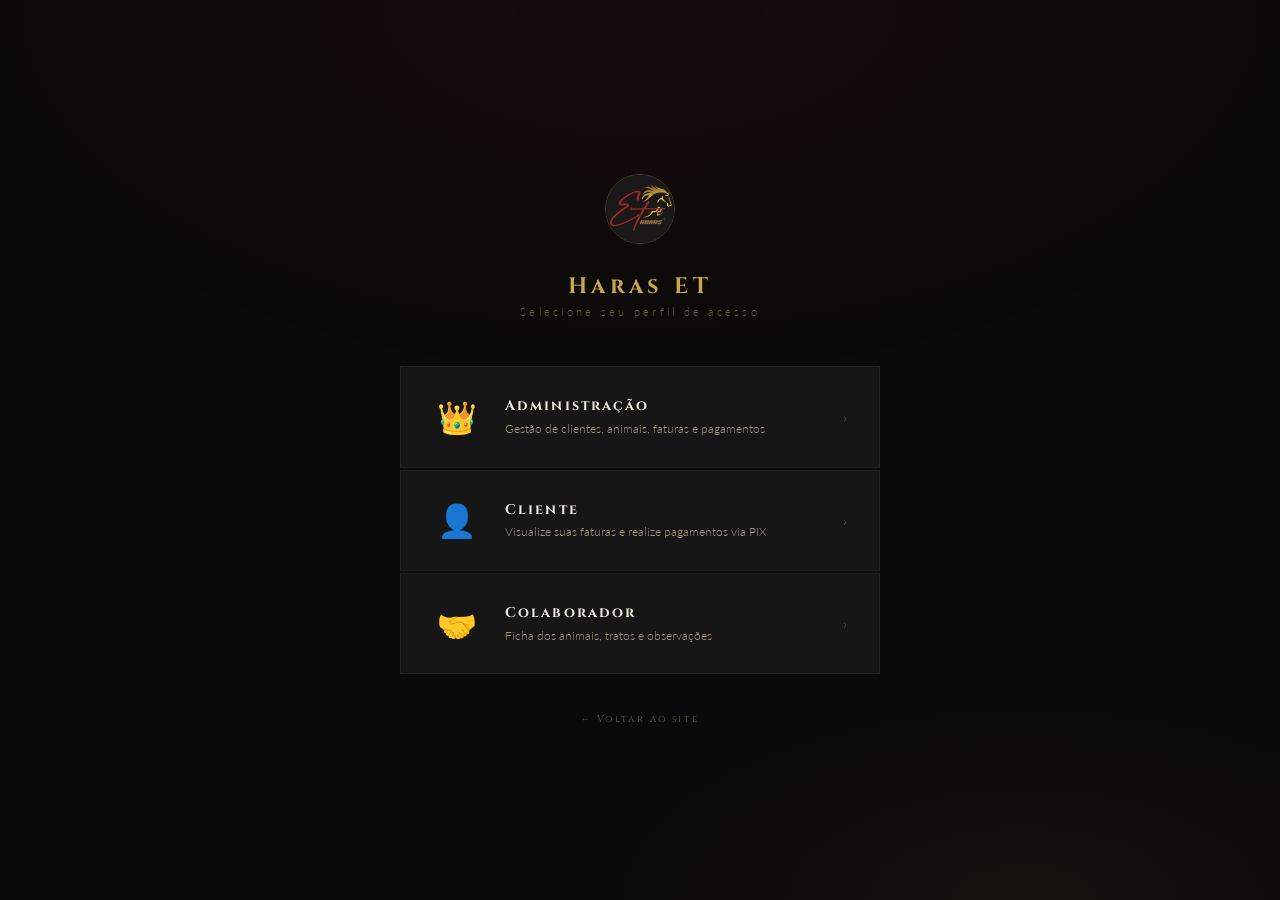
==== acesso.html @ 5d513503 "Fixa URL da API no portal" ====
<!DOCTYPE html>
<html lang="pt-BR">
<head>
<meta charset="UTF-8"/>
<meta name="viewport" content="width=device-width, initial-scale=1.0"/>
<title>Haras ET · Acesso</title>
<link href="https://fonts.googleapis.com/css2?family=Cinzel:wght@400;600;900&family=Lato:wght@300;400;700&display=swap" rel="stylesheet"/>
<style>
:root{
  --gold:#c9a84c;--gold-l:#e8c97e;--gold-d:#7a5c18;
  --red-b:#c0392b;--bg:#0a0a0a;--bg2:#111;--card:#161616;--card2:#1e1e1e;
  --border:rgba(201,168,76,0.15);--b2:rgba(255,255,255,0.06);
  --txt:#f0ebe0;--txt2:#a89880;--txt3:#6b5f4e;
  --green:#2ecc71;--blue:#3498db;
}
*,*::before,*::after{box-sizing:border-box;margin:0;padding:0}
body{background:var(--bg);color:var(--txt);font-family:'Lato',sans-serif;font-weight:300;min-height:100vh;display:flex;flex-direction:column;align-items:center;justify-content:center;padding:2rem}

/* BG */
body::before{content:'';position:fixed;inset:0;background:radial-gradient(ellipse 80% 60% at 50% 0%,rgba(139,26,26,0.12) 0%,transparent 70%),radial-gradient(ellipse 60% 40% at 80% 100%,rgba(201,168,76,0.06) 0%,transparent 60%);pointer-events:none}

.wrap{width:100%;max-width:480px;position:relative;z-index:1}

/* HEADER */
.header{text-align:center;margin-bottom:3rem}
.header a{display:inline-block;margin-bottom:1.5rem}
.header img{width:70px;height:70px;object-fit:cover;border-radius:50%;border:1px solid rgba(201,168,76,0.3)}
.header h1{font-family:'Cinzel',serif;font-size:1.4rem;color:var(--gold);letter-spacing:.2em;margin-bottom:.3rem}
.header p{font-size:.68rem;color:var(--txt3);letter-spacing:.3em}

/* CARDS */
.cards{display:flex;flex-direction:column;gap:2px;margin-bottom:2rem}
.card{background:var(--card);border:1px solid var(--b2);padding:1.8rem 2rem;cursor:pointer;transition:all .3s;position:relative;overflow:hidden;display:flex;align-items:center;gap:1.5rem}
.card::before{content:'';position:absolute;left:0;top:0;bottom:0;width:3px;background:var(--gold);transform:scaleY(0);transition:transform .3s;transform-origin:bottom}
.card:hover{border-color:rgba(201,168,76,0.3);background:#1a1a1a;transform:translateX(4px)}
.card:hover::before{transform:scaleY(1)}
.card.active{border-color:rgba(201,168,76,0.5);background:rgba(201,168,76,0.04)}
.card.active::before{transform:scaleY(1)}
.card-icon{font-size:2rem;flex-shrink:0;width:48px;text-align:center}
.card-info{flex:1}
.card-info h3{font-family:'Cinzel',serif;font-size:.88rem;letter-spacing:.15em;color:var(--txt);margin-bottom:.3rem}
.card-info p{font-size:.75rem;color:var(--txt2);line-height:1.5}
.card-arrow{color:var(--txt3);font-size:.9rem;flex-shrink:0;transition:transform .3s}
.card:hover .card-arrow{transform:translateX(4px);color:var(--gold)}

/* LOGIN FORM */
.login-form{background:var(--bg2);border:1px solid var(--border);padding:2rem;display:none;animation:fadeIn .3s ease}
.login-form.show{display:block}
@keyframes fadeIn{from{opacity:0;transform:translateY(-8px)}to{opacity:1;transform:translateY(0)}}
.login-form h3{font-family:'Cinzel',serif;font-size:.8rem;letter-spacing:.2em;color:var(--gold);margin-bottom:1.2rem}
.fg{display:flex;flex-direction:column;gap:.4rem;margin-bottom:1rem}
.fg label{font-family:'Cinzel',serif;font-size:.58rem;letter-spacing:.2em;color:var(--txt3);text-transform:uppercase}
.fg input{background:var(--card2);border:1px solid var(--b2);color:var(--txt);padding:.8rem 1rem;font-family:'Lato',sans-serif;font-size:.9rem;outline:none;transition:border-color .2s;width:100%}
.fg input:focus{border-color:var(--gold)}
.btn-enter{width:100%;background:var(--gold);color:var(--bg);font-family:'Cinzel',serif;font-size:.72rem;letter-spacing:.25em;padding:.95rem;border:none;cursor:pointer;font-weight:700;transition:all .2s;margin-top:.5rem}
.btn-enter:hover{background:var(--gold-l)}
.login-err{color:var(--red-b);font-size:.72rem;margin-top:.6rem;display:none;font-family:'Cinzel',serif;letter-spacing:.1em;text-align:center}

/* BACK */
.back{text-align:center}
.back a{font-family:'Cinzel',serif;font-size:.6rem;letter-spacing:.25em;color:var(--txt3);text-decoration:none;transition:color .2s}
.back a:hover{color:var(--gold)}

/* COMING SOON */
.coming{background:rgba(52,152,219,0.06);border:1px solid rgba(52,152,219,0.15);padding:1rem 1.5rem;text-align:center;margin-top:2px}
.coming p{font-family:'Cinzel',serif;font-size:.6rem;letter-spacing:.2em;color:var(--blue)}

@media(max-width:480px){
  body{padding:1.5rem 1rem}
  .card{padding:1.4rem 1.5rem}
}
</style>
</head>
<body>

<div class="wrap">
  <div class="header">
    <a href="index.html"><img src="logo.jpg" alt="Haras ET"/></a>
    <h1>Haras ET</h1>
    <p>Selecione seu perfil de acesso</p>
  </div>

  <div class="cards">
    <!-- ADMINISTRAÇÃO -->
    <div class="card" id="card-admin" onclick="selecionarPerfil('admin')">
      <div class="card-icon">👑</div>
      <div class="card-info">
        <h3>Administração</h3>
        <p>Gestão de clientes, animais, faturas e pagamentos</p>
      </div>
      <div class="card-arrow">›</div>
    </div>

    <!-- CLIENTE -->
    <div class="card" id="card-cliente" onclick="selecionarPerfil('cliente')">
      <div class="card-icon">👤</div>
      <div class="card-info">
        <h3>Cliente</h3>
        <p>Visualize suas faturas e realize pagamentos via PIX</p>
      </div>
      <div class="card-arrow">›</div>
    </div>

    <!-- COLABORADOR -->
    <div class="card" id="card-colab" onclick="selecionarPerfil('colab')">
      <div class="card-icon">🤝</div>
      <div class="card-info">
        <h3>Colaborador</h3>
        <p>Ficha dos animais, tratos e observações</p>
      </div>
      <div class="card-arrow">›</div>
    </div>
  </div>

  <!-- FORM ADMIN -->
  <div class="login-form" id="form-admin">
    <h3>👑 Administração</h3>
    <div class="fg">
      <label>Senha de Acesso</label>
      <input type="password" id="admin-senha" placeholder="••••••••" onkeydown="if(event.key==='Enter')entrarAdmin()"/>
    </div>
    <button class="btn-enter" onclick="entrarAdmin()">Entrar</button>
    <div class="login-err" id="admin-err">Senha incorreta.</div>
  </div>

  <!-- FORM CLIENTE -->
  <div class="login-form" id="form-cliente">
    <h3>👤 Cliente</h3>
    <div class="fg">
      <label>Código de Acesso</label>
      <input type="text" id="cli-code" placeholder="Digite seu código" onkeydown="if(event.key==='Enter')entrarCliente()"/>
    </div>
    <button class="btn-enter" onclick="entrarCliente()">Acessar Minhas Faturas</button>
    <div class="login-err" id="cli-err">Código inválido.</div>
  </div>

  <!-- FORM COLABORADOR -->
  <div class="login-form" id="form-colab">
    <h3>🤝 Colaborador</h3>
    <div class="fg">
      <label>Código de Acesso</label>
      <input type="text" id="colab-code" placeholder="Digite seu código" onkeydown="if(event.key==='Enter')entrarColab()"/>
    </div>
    <button class="btn-enter" onclick="entrarColab()">Entrar</button>
    <div class="login-err" id="colab-err">Código inválido.</div>
    <div class="coming" style="margin-top:1rem">
      <p>EM BREVE · Área do colaborador em desenvolvimento</p>
    </div>
  </div>

  <div class="back" style="margin-top:2rem">
    <a href="index.html">← Voltar ao site</a>
  </div>
</div>

<script>
const ADMIN_SENHA = 'haraset2025';
let perfilAtual = null;

function selecionarPerfil(perfil){
  // Reset cards
  document.querySelectorAll('.card').forEach(c=>c.classList.remove('active'));
  document.querySelectorAll('.login-form').forEach(f=>f.classList.remove('show'));

  // Activate selected
  document.getElementById('card-'+perfil).classList.add('active');
  document.getElementById('form-'+perfil).classList.add('show');
  perfilAtual = perfil;

  // Focus input
  setTimeout(()=>{
    const inputs = document.getElementById('form-'+perfil).querySelectorAll('input');
    if(inputs.length) inputs[0].focus();
  }, 100);

  // Scroll to form
  setTimeout(()=>{ document.getElementById('form-'+perfil).scrollIntoView({behavior:'smooth',block:'nearest'}); }, 150);
}

function entrarAdmin(){
  const s = document.getElementById('admin-senha').value;
  const stored = localStorage.getItem('het_v3');
  const cfg = stored ? JSON.parse(stored) : {};
  const expected = cfg.senha || ADMIN_SENHA;
  if(s === expected){
    // Save login state
    cfg.loggedIn = true;
    localStorage.setItem('het_v3', JSON.stringify(cfg));
    window.location.href = 'sistema.html';
  } else {
    showErr('admin-err');
  }
}

function entrarCliente(){
  const code = document.getElementById('cli-code').value.trim();
  if(!code){ showErr('cli-err','Digite seu código'); return; }
  // Pass code to portal via sessionStorage
  sessionStorage.setItem('het_portal_code', code);
  window.location.href = 'portal.html?auto=1';
}

function entrarColab(){
  // Coming soon
  showErr('colab-err','Área em desenvolvimento. Em breve!');
}

function showErr(id, msg=''){
  const el = document.getElementById(id);
  if(msg) el.textContent = msg;
  el.style.display = 'block';
  setTimeout(()=>el.style.display='none', 3000);
  // Shake
  el.parentElement.style.animation = 'none';
  el.parentElement.offsetHeight;
  el.parentElement.style.animation = 'shake .3s ease';
}

// Add shake animation
const style = document.createElement('style');
style.textContent = '@keyframes shake{0%,100%{transform:translateX(0)}25%{transform:translateX(-6px)}75%{transform:translateX(6px)}}';
document.head.appendChild(style);

// Auto-select if coming from a specific link
const hash = window.location.hash;
if(hash === '#admin')   selecionarPerfil('admin');
if(hash === '#cliente') selecionarPerfil('cliente');
if(hash === '#colab')   selecionarPerfil('colab');
</script>
</body>
</html>
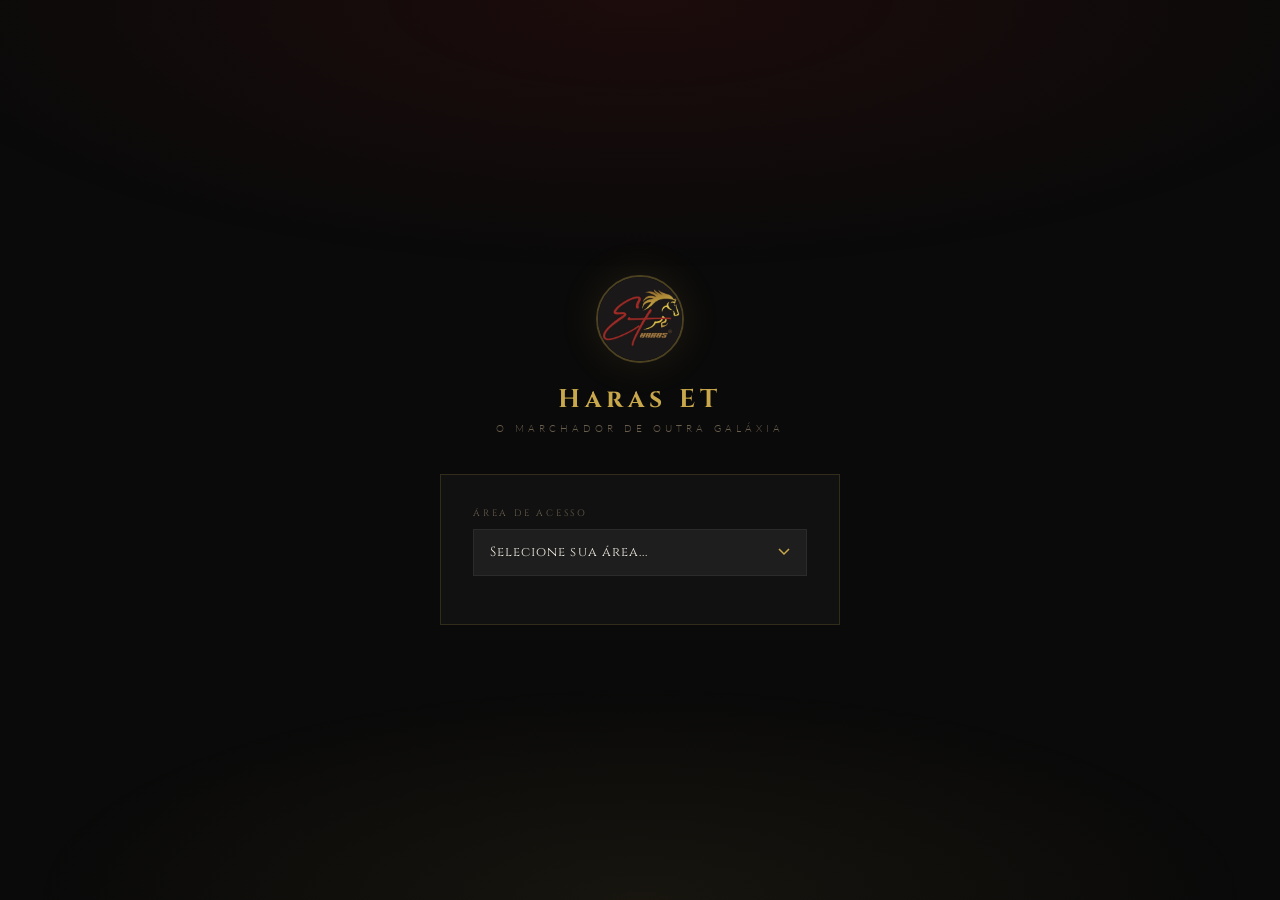
==== commit cf08992f: "Remove login do portal, auth centralizado no acesso" ====
--- a/acesso.html
+++ b/acesso.html
@@ -2,230 +2,437 @@
 <html lang="pt-BR">
 <head>
 <meta charset="UTF-8"/>
-<meta name="viewport" content="width=device-width, initial-scale=1.0"/>
-<title>Haras ET · Acesso</title>
+<meta name="viewport" content="width=device-width, initial-scale=1.0, viewport-fit=cover"/>
+<title>Haras ET</title>
 <link href="https://fonts.googleapis.com/css2?family=Cinzel:wght@400;600;900&family=Lato:wght@300;400;700&display=swap" rel="stylesheet"/>
+
+<!-- PWA -->
+<link rel="manifest" href="manifest.json"/>
+<meta name="theme-color" content="#0a0a0a"/>
+<meta name="apple-mobile-web-app-capable" content="yes"/>
+<meta name="apple-mobile-web-app-status-bar-style" content="black-translucent"/>
+<meta name="apple-mobile-web-app-title" content="Haras ET"/>
+<link rel="apple-touch-icon" href="logo.jpg"/>
+
 <style>
 :root{
   --gold:#c9a84c;--gold-l:#e8c97e;--gold-d:#7a5c18;
   --red-b:#c0392b;--bg:#0a0a0a;--bg2:#111;--card:#161616;--card2:#1e1e1e;
-  --border:rgba(201,168,76,0.15);--b2:rgba(255,255,255,0.06);
+  --border:rgba(201,168,76,0.18);--b2:rgba(255,255,255,0.06);
   --txt:#f0ebe0;--txt2:#a89880;--txt3:#6b5f4e;
-  --green:#2ecc71;--blue:#3498db;
 }
 *,*::before,*::after{box-sizing:border-box;margin:0;padding:0}
-body{background:var(--bg);color:var(--txt);font-family:'Lato',sans-serif;font-weight:300;min-height:100vh;display:flex;flex-direction:column;align-items:center;justify-content:center;padding:2rem}
-
-/* BG */
-body::before{content:'';position:fixed;inset:0;background:radial-gradient(ellipse 80% 60% at 50% 0%,rgba(139,26,26,0.12) 0%,transparent 70%),radial-gradient(ellipse 60% 40% at 80% 100%,rgba(201,168,76,0.06) 0%,transparent 60%);pointer-events:none}
-
-.wrap{width:100%;max-width:480px;position:relative;z-index:1}
-
-/* HEADER */
-.header{text-align:center;margin-bottom:3rem}
-.header a{display:inline-block;margin-bottom:1.5rem}
-.header img{width:70px;height:70px;object-fit:cover;border-radius:50%;border:1px solid rgba(201,168,76,0.3)}
-.header h1{font-family:'Cinzel',serif;font-size:1.4rem;color:var(--gold);letter-spacing:.2em;margin-bottom:.3rem}
-.header p{font-size:.68rem;color:var(--txt3);letter-spacing:.3em}
-
-/* CARDS */
-.cards{display:flex;flex-direction:column;gap:2px;margin-bottom:2rem}
-.card{background:var(--card);border:1px solid var(--b2);padding:1.8rem 2rem;cursor:pointer;transition:all .3s;position:relative;overflow:hidden;display:flex;align-items:center;gap:1.5rem}
-.card::before{content:'';position:absolute;left:0;top:0;bottom:0;width:3px;background:var(--gold);transform:scaleY(0);transition:transform .3s;transform-origin:bottom}
-.card:hover{border-color:rgba(201,168,76,0.3);background:#1a1a1a;transform:translateX(4px)}
-.card:hover::before{transform:scaleY(1)}
-.card.active{border-color:rgba(201,168,76,0.5);background:rgba(201,168,76,0.04)}
-.card.active::before{transform:scaleY(1)}
-.card-icon{font-size:2rem;flex-shrink:0;width:48px;text-align:center}
-.card-info{flex:1}
-.card-info h3{font-family:'Cinzel',serif;font-size:.88rem;letter-spacing:.15em;color:var(--txt);margin-bottom:.3rem}
-.card-info p{font-size:.75rem;color:var(--txt2);line-height:1.5}
-.card-arrow{color:var(--txt3);font-size:.9rem;flex-shrink:0;transition:transform .3s}
-.card:hover .card-arrow{transform:translateX(4px);color:var(--gold)}
-
-/* LOGIN FORM */
-.login-form{background:var(--bg2);border:1px solid var(--border);padding:2rem;display:none;animation:fadeIn .3s ease}
-.login-form.show{display:block}
-@keyframes fadeIn{from{opacity:0;transform:translateY(-8px)}to{opacity:1;transform:translateY(0)}}
-.login-form h3{font-family:'Cinzel',serif;font-size:.8rem;letter-spacing:.2em;color:var(--gold);margin-bottom:1.2rem}
-.fg{display:flex;flex-direction:column;gap:.4rem;margin-bottom:1rem}
-.fg label{font-family:'Cinzel',serif;font-size:.58rem;letter-spacing:.2em;color:var(--txt3);text-transform:uppercase}
-.fg input{background:var(--card2);border:1px solid var(--b2);color:var(--txt);padding:.8rem 1rem;font-family:'Lato',sans-serif;font-size:.9rem;outline:none;transition:border-color .2s;width:100%}
-.fg input:focus{border-color:var(--gold)}
-.btn-enter{width:100%;background:var(--gold);color:var(--bg);font-family:'Cinzel',serif;font-size:.72rem;letter-spacing:.25em;padding:.95rem;border:none;cursor:pointer;font-weight:700;transition:all .2s;margin-top:.5rem}
-.btn-enter:hover{background:var(--gold-l)}
-.login-err{color:var(--red-b);font-size:.72rem;margin-top:.6rem;display:none;font-family:'Cinzel',serif;letter-spacing:.1em;text-align:center}
-
-/* BACK */
-.back{text-align:center}
-.back a{font-family:'Cinzel',serif;font-size:.6rem;letter-spacing:.25em;color:var(--txt3);text-decoration:none;transition:color .2s}
-.back a:hover{color:var(--gold)}
-
-/* COMING SOON */
-.coming{background:rgba(52,152,219,0.06);border:1px solid rgba(52,152,219,0.15);padding:1rem 1.5rem;text-align:center;margin-top:2px}
-.coming p{font-family:'Cinzel',serif;font-size:.6rem;letter-spacing:.2em;color:var(--blue)}
-
-@media(max-width:480px){
-  body{padding:1.5rem 1rem}
-  .card{padding:1.4rem 1.5rem}
-}
+html,body{height:100%}
+body{
+  background:var(--bg);
+  color:var(--txt);
+  font-family:'Lato',sans-serif;
+  font-weight:300;
+  min-height:100vh;
+  display:flex;
+  align-items:center;
+  justify-content:center;
+  padding:1.5rem;
+  padding-top:calc(1.5rem + env(safe-area-inset-top));
+  padding-bottom:calc(1.5rem + env(safe-area-inset-bottom));
+}
+
+/* BG gradient */
+body::before{
+  content:'';
+  position:fixed;inset:0;
+  background:
+    radial-gradient(ellipse 100% 50% at 50% 0%, rgba(139,26,26,0.15) 0%, transparent 60%),
+    radial-gradient(ellipse 80% 40% at 50% 100%, rgba(201,168,76,0.07) 0%, transparent 60%);
+  pointer-events:none;
+  z-index:0;
+}
+
+.wrap{
+  position:relative;z-index:1;
+  width:100%;max-width:400px;
+  display:flex;flex-direction:column;
+  align-items:center;gap:0;
+}
+
+/* ── LOGO ── */
+.logo-wrap{text-align:center;margin-bottom:2.5rem}
+.logo-wrap img{
+  width:88px;height:88px;
+  object-fit:cover;border-radius:50%;
+  border:2px solid rgba(201,168,76,0.35);
+  box-shadow:0 0 40px rgba(201,168,76,0.12);
+  display:block;margin:0 auto 1.2rem;
+}
+.logo-wrap h1{
+  font-family:'Cinzel',serif;font-size:1.6rem;
+  color:var(--gold);letter-spacing:.2em;margin-bottom:.3rem;
+}
+.logo-wrap p{
+  font-size:.62rem;color:var(--txt3);letter-spacing:.4em;text-transform:uppercase;
+}
+
+/* ── CARD ── */
+.card{
+  background:var(--bg2);
+  border:1px solid var(--border);
+  width:100%;
+  padding:2rem 2rem 1.5rem;
+}
+
+/* ── SELECT AREA ── */
+.area-select-wrap{margin-bottom:1.5rem}
+.area-label{
+  font-family:'Cinzel',serif;font-size:.58rem;
+  letter-spacing:.3em;color:var(--txt3);
+  text-transform:uppercase;display:block;margin-bottom:.6rem;
+}
+.area-select{
+  width:100%;
+  background:var(--card2);
+  border:1px solid var(--b2);
+  color:var(--txt);
+  padding:.85rem 1rem;
+  font-family:'Cinzel',serif;font-size:.82rem;
+  letter-spacing:.08em;
+  outline:none;
+  cursor:pointer;
+  appearance:none;
+  -webkit-appearance:none;
+  background-image:url("data:image/svg+xml,%3Csvg xmlns='http://www.w3.org/2000/svg' width='12' height='8' viewBox='0 0 12 8'%3E%3Cpath d='M1 1l5 5 5-5' stroke='%23c9a84c' stroke-width='1.5' fill='none'/%3E%3C/svg%3E");
+  background-repeat:no-repeat;
+  background-position:right 1rem center;
+  transition:border-color .2s;
+}
+.area-select:focus{border-color:var(--gold)}
+.area-select option{background:var(--card2);color:var(--txt);font-family:'Lato',sans-serif}
+
+/* ── DIVIDER ── */
+.divider{
+  display:flex;align-items:center;gap:.8rem;
+  margin-bottom:1.5rem;
+}
+.divider-line{flex:1;height:1px;background:linear-gradient(to right,transparent,var(--b2),transparent)}
+.divider-icon{font-size:.65rem;color:var(--txt3);letter-spacing:.15em;font-family:'Cinzel',serif;white-space:nowrap}
+
+/* ── INPUT ── */
+.input-wrap{margin-bottom:1.5rem;position:relative}
+.input-label{
+  font-family:'Cinzel',serif;font-size:.58rem;
+  letter-spacing:.3em;color:var(--txt3);
+  text-transform:uppercase;display:block;margin-bottom:.6rem;
+}
+.input-field{
+  width:100%;
+  background:var(--card2);
+  border:1px solid var(--b2);
+  color:var(--txt);
+  padding:.9rem 1rem;
+  font-family:'Lato',sans-serif;font-size:.95rem;
+  outline:none;transition:border-color .2s;
+}
+.input-field:focus{border-color:var(--gold)}
+.input-hint{
+  font-size:.68rem;color:var(--txt3);
+  margin-top:.5rem;line-height:1.5;
+}
+
+/* ── BTN ── */
+.btn-enter{
+  width:100%;
+  background:var(--gold);color:var(--bg);
+  font-family:'Cinzel',serif;font-size:.75rem;
+  letter-spacing:.3em;text-transform:uppercase;
+  padding:1.1rem;border:none;cursor:pointer;
+  font-weight:700;transition:all .25s;
+  position:relative;overflow:hidden;
+  margin-bottom:.8rem;
+}
+.btn-enter:hover:not(:disabled){background:var(--gold-l);transform:translateY(-1px);box-shadow:0 6px 24px rgba(201,168,76,0.25)}
+.btn-enter:disabled{opacity:.6;cursor:not-allowed;transform:none}
+.btn-enter .spinner{
+  display:none;width:14px;height:14px;
+  border:2px solid rgba(0,0,0,.3);border-top-color:#000;
+  border-radius:50%;animation:spin .6s linear infinite;
+  vertical-align:middle;margin-right:.4rem;
+}
+.btn-enter.loading .spinner{display:inline-block}
+
+/* ── ERROR ── */
+.erro{
+  background:rgba(192,57,43,.1);border:1px solid rgba(192,57,43,.3);
+  color:#e74c3c;font-size:.75rem;padding:.8rem 1rem;
+  margin-bottom:1rem;display:none;font-family:'Cinzel',serif;
+  letter-spacing:.08em;text-align:center;
+}
+.erro.show{display:block;animation:shake .3s ease}
+
+/* ── AREA BADGE ── */
+.area-badge{
+  display:flex;align-items:center;gap:.6rem;
+  margin-bottom:1.5rem;padding:.8rem 1rem;
+  border:1px solid var(--b2);background:rgba(255,255,255,.02);
+  transition:all .3s;
+}
+.area-badge .ab-icon{font-size:1.2rem}
+.area-badge .ab-info h4{font-family:'Cinzel',serif;font-size:.75rem;letter-spacing:.1em;color:var(--txt);margin-bottom:.15rem}
+.area-badge .ab-info p{font-size:.68rem;color:var(--txt2);line-height:1.4}
+
+/* Admin badge */
+.area-badge.admin{border-color:rgba(201,168,76,.3);background:rgba(201,168,76,.04)}
+/* Cliente badge */
+.area-badge.cliente{border-color:rgba(52,152,219,.25);background:rgba(52,152,219,.04)}
+/* Colab badge */
+.area-badge.colab{border-color:rgba(46,204,113,.25);background:rgba(46,204,113,.04)}
+
+/* ── FOOTER ── */
+.card-footer{
+  text-align:center;padding-top:.8rem;border-top:1px solid var(--b2);
+}
+.card-footer a{
+  font-family:'Cinzel',serif;font-size:.58rem;letter-spacing:.2em;
+  color:var(--txt3);text-decoration:none;transition:color .2s;
+}
+.card-footer a:hover{color:var(--gold)}
+
+/* ── COLAB SOON ── */
+.soon-box{
+  background:rgba(46,204,113,.06);border:1px solid rgba(46,204,113,.15);
+  padding:1rem;text-align:center;margin-bottom:1rem;
+}
+.soon-box p{font-family:'Cinzel',serif;font-size:.62rem;letter-spacing:.2em;color:#2ecc71}
+
+@keyframes spin{to{transform:rotate(360deg)}}
+@keyframes shake{0%,100%{transform:translateX(0)}25%{transform:translateX(-5px)}75%{transform:translateX(5px)}}
+@keyframes fadeIn{from{opacity:0;transform:translateY(6px)}to{opacity:1;transform:translateY(0)}}
+.fade-in{animation:fadeIn .25s ease forwards}
 </style>
 </head>
 <body>
 
 <div class="wrap">
-  <div class="header">
-    <a href="index.html"><img src="logo.jpg" alt="Haras ET"/></a>
+
+  <!-- LOGO -->
+  <div class="logo-wrap">
+    <img src="logo.jpg" alt="Haras ET"/>
     <h1>Haras ET</h1>
-    <p>Selecione seu perfil de acesso</p>
+    <p>O Marchador de Outra Galáxia</p>
   </div>
 
-  <div class="cards">
-    <!-- ADMINISTRAÇÃO -->
-    <div class="card" id="card-admin" onclick="selecionarPerfil('admin')">
-      <div class="card-icon">👑</div>
-      <div class="card-info">
-        <h3>Administração</h3>
-        <p>Gestão de clientes, animais, faturas e pagamentos</p>
-      </div>
-      <div class="card-arrow">›</div>
+  <!-- CARD -->
+  <div class="card">
+
+    <!-- SELECT ÁREA -->
+    <div class="area-select-wrap">
+      <span class="area-label">Área de acesso</span>
+      <select class="area-select" id="area-select" onchange="mudarArea()">
+        <option value="">Selecione sua área...</option>
+        <option value="admin">👑  Administração</option>
+        <option value="cliente">👤  Cliente</option>
+        <option value="colab">🤝  Colaborador</option>
+      </select>
     </div>
 
-    <!-- CLIENTE -->
-    <div class="card" id="card-cliente" onclick="selecionarPerfil('cliente')">
-      <div class="card-icon">👤</div>
-      <div class="card-info">
-        <h3>Cliente</h3>
-        <p>Visualize suas faturas e realize pagamentos via PIX</p>
-      </div>
-      <div class="card-arrow">›</div>
+    <!-- BADGE DA ÁREA -->
+    <div id="area-badge" style="display:none"></div>
+
+    <!-- DIVIDER -->
+    <div id="divider" class="divider" style="display:none">
+      <div class="divider-line"></div>
+      <div class="divider-icon">Identificação</div>
+      <div class="divider-line"></div>
     </div>
 
-    <!-- COLABORADOR -->
-    <div class="card" id="card-colab" onclick="selecionarPerfil('colab')">
-      <div class="card-icon">🤝</div>
-      <div class="card-info">
-        <h3>Colaborador</h3>
-        <p>Ficha dos animais, tratos e observações</p>
-      </div>
-      <div class="card-arrow">›</div>
+    <!-- INPUT -->
+    <div id="input-wrap" class="input-wrap" style="display:none">
+      <label class="input-label" id="input-label">Senha</label>
+      <input class="input-field" id="input-field" type="password" placeholder="••••••••" onkeydown="if(event.key==='Enter')entrar()"/>
+      <div class="input-hint" id="input-hint"></div>
     </div>
+
+    <!-- COLAB SOON -->
+    <div id="colab-soon" class="soon-box" style="display:none">
+      <p>🚧 Área em desenvolvimento · Em breve</p>
+    </div>
+
+    <!-- ERROR -->
+    <div class="erro" id="erro"></div>
+
+    <!-- BTN -->
+    <button class="btn-enter" id="btn-entrar" onclick="entrar()" style="display:none">
+      <span class="spinner"></span>
+      <span class="btn-txt">Entrar</span>
+    </button>
+
+    <!-- FOOTER -->
+    <div class="card-footer" id="card-footer" style="display:none">
+      <a href="index.html">← Voltar ao site</a>
+    </div>
+
   </div>
 
-  <!-- FORM ADMIN -->
-  <div class="login-form" id="form-admin">
-    <h3>👑 Administração</h3>
-    <div class="fg">
-      <label>Senha de Acesso</label>
-      <input type="password" id="admin-senha" placeholder="••••••••" onkeydown="if(event.key==='Enter')entrarAdmin()"/>
-    </div>
-    <button class="btn-enter" onclick="entrarAdmin()">Entrar</button>
-    <div class="login-err" id="admin-err">Senha incorreta.</div>
-  </div>
-
-  <!-- FORM CLIENTE -->
-  <div class="login-form" id="form-cliente">
-    <h3>👤 Cliente</h3>
-    <div class="fg">
-      <label>Código de Acesso</label>
-      <input type="text" id="cli-code" placeholder="Digite seu código" onkeydown="if(event.key==='Enter')entrarCliente()"/>
-    </div>
-    <button class="btn-enter" onclick="entrarCliente()">Acessar Minhas Faturas</button>
-    <div class="login-err" id="cli-err">Código inválido.</div>
-  </div>
-
-  <!-- FORM COLABORADOR -->
-  <div class="login-form" id="form-colab">
-    <h3>🤝 Colaborador</h3>
-    <div class="fg">
-      <label>Código de Acesso</label>
-      <input type="text" id="colab-code" placeholder="Digite seu código" onkeydown="if(event.key==='Enter')entrarColab()"/>
-    </div>
-    <button class="btn-enter" onclick="entrarColab()">Entrar</button>
-    <div class="login-err" id="colab-err">Código inválido.</div>
-    <div class="coming" style="margin-top:1rem">
-      <p>EM BREVE · Área do colaborador em desenvolvimento</p>
-    </div>
-  </div>
-
-  <div class="back" style="margin-top:2rem">
-    <a href="index.html">← Voltar ao site</a>
-  </div>
 </div>
 
 <script>
-const ADMIN_SENHA = 'haraset2025';
-let perfilAtual = null;
-
-function selecionarPerfil(perfil){
-  // Reset cards
-  document.querySelectorAll('.card').forEach(c=>c.classList.remove('active'));
-  document.querySelectorAll('.login-form').forEach(f=>f.classList.remove('show'));
-
-  // Activate selected
-  document.getElementById('card-'+perfil).classList.add('active');
-  document.getElementById('form-'+perfil).classList.add('show');
-  perfilAtual = perfil;
-
-  // Focus input
-  setTimeout(()=>{
-    const inputs = document.getElementById('form-'+perfil).querySelectorAll('input');
-    if(inputs.length) inputs[0].focus();
-  }, 100);
-
-  // Scroll to form
-  setTimeout(()=>{ document.getElementById('form-'+perfil).scrollIntoView({behavior:'smooth',block:'nearest'}); }, 150);
-}
-
-function entrarAdmin(){
-  const s = document.getElementById('admin-senha').value;
-  const stored = localStorage.getItem('het_v3');
-  const cfg = stored ? JSON.parse(stored) : {};
-  const expected = cfg.senha || ADMIN_SENHA;
-  if(s === expected){
-    // Save login state
-    cfg.loggedIn = true;
-    localStorage.setItem('het_v3', JSON.stringify(cfg));
-    window.location.href = 'sistema.html';
+const API_BASE = 'https://haraset-api.onrender.com';
+let areaAtual = '';
+
+// ── MUDAR ÁREA ────────────────────────────────────────────────
+function mudarArea(){
+  areaAtual = document.getElementById('area-select').value;
+  const badge  = document.getElementById('area-badge');
+  const div    = document.getElementById('divider');
+  const inp    = document.getElementById('input-wrap');
+  const lbl    = document.getElementById('input-label');
+  const hint   = document.getElementById('input-hint');
+  const field  = document.getElementById('input-field');
+  const btn    = document.getElementById('btn-entrar');
+  const soon   = document.getElementById('colab-soon');
+  const footer = document.getElementById('card-footer');
+  const erro   = document.getElementById('erro');
+
+  // Reset
+  erro.classList.remove('show');
+  field.value = '';
+  soon.style.display = 'none';
+
+  if(!areaAtual){
+    badge.style.display='none'; div.style.display='none';
+    inp.style.display='none'; btn.style.display='none';
+    footer.style.display='none'; return;
+  }
+
+  // Badge
+  const badges = {
+    admin:  { cls:'admin',   icon:'👑', title:'Administração',  desc:'Gestão de clientes, animais, faturas e pagamentos' },
+    cliente:{ cls:'cliente', icon:'👤', title:'Cliente',         desc:'Visualize suas faturas e pague via PIX' },
+    colab:  { cls:'colab',   icon:'🤝', title:'Colaborador',     desc:'Ficha dos animais e relatórios de tratos' },
+  };
+  const b = badges[areaAtual];
+  badge.className = 'area-badge fade-in '+b.cls;
+  badge.style.display = 'flex';
+  badge.innerHTML = `<div class="ab-icon">${b.icon}</div><div class="ab-info"><h4>${b.title}</h4><p>${b.desc}</p></div>`;
+
+  footer.style.display = 'block';
+
+  if(areaAtual === 'colab'){
+    div.style.display='none'; inp.style.display='none';
+    btn.style.display='none'; soon.style.display='block'; return;
+  }
+
+  div.style.display  = 'flex';
+  inp.style.display  = 'block';
+  btn.style.display  = 'block';
+  soon.style.display = 'none';
+
+  if(areaAtual === 'admin'){
+    lbl.textContent = 'Senha de Acesso';
+    field.type = 'password';
+    field.placeholder = '••••••••';
+    hint.textContent = '';
+    document.querySelector('.btn-txt').textContent = 'Entrar no Sistema';
   } else {
-    showErr('admin-err');
-  }
-}
-
-function entrarCliente(){
-  const code = document.getElementById('cli-code').value.trim();
-  if(!code){ showErr('cli-err','Digite seu código'); return; }
-  // Pass code to portal via sessionStorage
-  sessionStorage.setItem('het_portal_code', code);
-  window.location.href = 'portal.html?auto=1';
-}
-
-function entrarColab(){
-  // Coming soon
-  showErr('colab-err','Área em desenvolvimento. Em breve!');
-}
-
-function showErr(id, msg=''){
-  const el = document.getElementById(id);
-  if(msg) el.textContent = msg;
-  el.style.display = 'block';
-  setTimeout(()=>el.style.display='none', 3000);
-  // Shake
-  el.parentElement.style.animation = 'none';
-  el.parentElement.offsetHeight;
-  el.parentElement.style.animation = 'shake .3s ease';
-}
-
-// Add shake animation
-const style = document.createElement('style');
-style.textContent = '@keyframes shake{0%,100%{transform:translateX(0)}25%{transform:translateX(-6px)}75%{transform:translateX(6px)}}';
-document.head.appendChild(style);
-
-// Auto-select if coming from a specific link
-const hash = window.location.hash;
-if(hash === '#admin')   selecionarPerfil('admin');
-if(hash === '#cliente') selecionarPerfil('cliente');
-if(hash === '#colab')   selecionarPerfil('colab');
+    lbl.textContent = 'Código de Acesso';
+    field.type = 'text';
+    field.placeholder = 'Digite seu código';
+    hint.textContent = 'Código fornecido pelo Haras ET (CPF ou telefone sem formatação)';
+    document.querySelector('.btn-txt').textContent = 'Acessar Minhas Faturas';
+  }
+
+  // Foca o input
+  setTimeout(()=>field.focus(), 100);
+}
+
+// ── ENTRAR ────────────────────────────────────────────────────
+async function entrar(){
+  if(!areaAtual) return;
+  const valor = document.getElementById('input-field').value.trim();
+  if(!valor){ showErro('Digite seu '+( areaAtual==='admin'?'senha':'código')); return; }
+
+  const btn = document.getElementById('btn-entrar');
+  btn.classList.add('loading'); btn.disabled = true;
+
+  try{
+    if(areaAtual === 'admin'){
+      const r = await fetch(API_BASE+'/api/auth/admin', {
+        method:'POST', headers:{'Content-Type':'application/json'},
+        body: JSON.stringify({senha: valor})
+      });
+      const j = await r.json();
+      if(!j.ok) throw new Error(j.erro||'Senha incorreta');
+      salvarSessao(j.token, 'admin', null, 'Administrador');
+      window.location.href = 'sistema.html';
+
+    } else if(areaAtual === 'cliente'){
+      const r = await fetch(API_BASE+'/api/auth/cliente', {
+        method:'POST', headers:{'Content-Type':'application/json'},
+        body: JSON.stringify({codigo: valor})
+      });
+      const j = await r.json();
+      if(!j.ok) throw new Error(j.erro||'Código inválido');
+      salvarSessao(j.token, 'cliente', j.clienteId, j.nome);
+      window.location.href = 'portal.html';
+    }
+  } catch(e){
+    btn.classList.remove('loading'); btn.disabled = false;
+    showErro(e.message||'Erro ao conectar');
+  }
+}
+
+// ── SESSÃO ────────────────────────────────────────────────────
+function salvarSessao(token, perfil, clienteId, nome){
+  sessionStorage.setItem('het_token',     token);
+  sessionStorage.setItem('het_perfil',    perfil);
+  if(clienteId) sessionStorage.setItem('het_clienteId', clienteId);
+  if(nome)      sessionStorage.setItem('het_nome',      nome);
+  // Admin persiste no localStorage (lembrar)
+  if(perfil === 'admin'){
+    localStorage.setItem('het_token',  token);
+    localStorage.setItem('het_perfil', perfil);
+  }
+}
+
+// ── ERROR ─────────────────────────────────────────────────────
+function showErro(msg){
+  const el = document.getElementById('erro');
+  el.textContent = msg;
+  el.classList.add('show');
+  setTimeout(()=>el.classList.remove('show'), 3500);
+}
+
+// ── AUTO LOGIN ────────────────────────────────────────────────
+window.addEventListener('load', function(){
+  // Se admin já logado, vai direto pro sistema
+  const token  = localStorage.getItem('het_token');
+  const perfil = localStorage.getItem('het_perfil');
+  if(token && perfil === 'admin'){
+    // Verifica se token ainda é válido
+    fetch(API_BASE+'/api/auth/me', {
+      headers:{ 'Authorization':'Bearer '+token }
+    }).then(r=>r.json()).then(j=>{
+      if(j.ok) window.location.href = 'sistema.html';
+    }).catch(()=>{});
+  }
+
+  // Pre-seleciona área se veio por hash
+  const hash = window.location.hash.replace('#','');
+  if(['admin','cliente','colab'].includes(hash)){
+    document.getElementById('area-select').value = hash;
+    mudarArea();
+  }
+});
+
+// ── PWA ──────────────────────────────────────────────────────
+if('serviceWorker' in navigator){
+  window.addEventListener('load', function(){
+    navigator.serviceWorker.register('sw.js').catch(function(){});
+  });
+}
+
+let deferredPrompt = null;
+window.addEventListener('beforeinstallprompt', function(e){
+  e.preventDefault(); deferredPrompt = e;
+});
 </script>
 </body>
 </html>
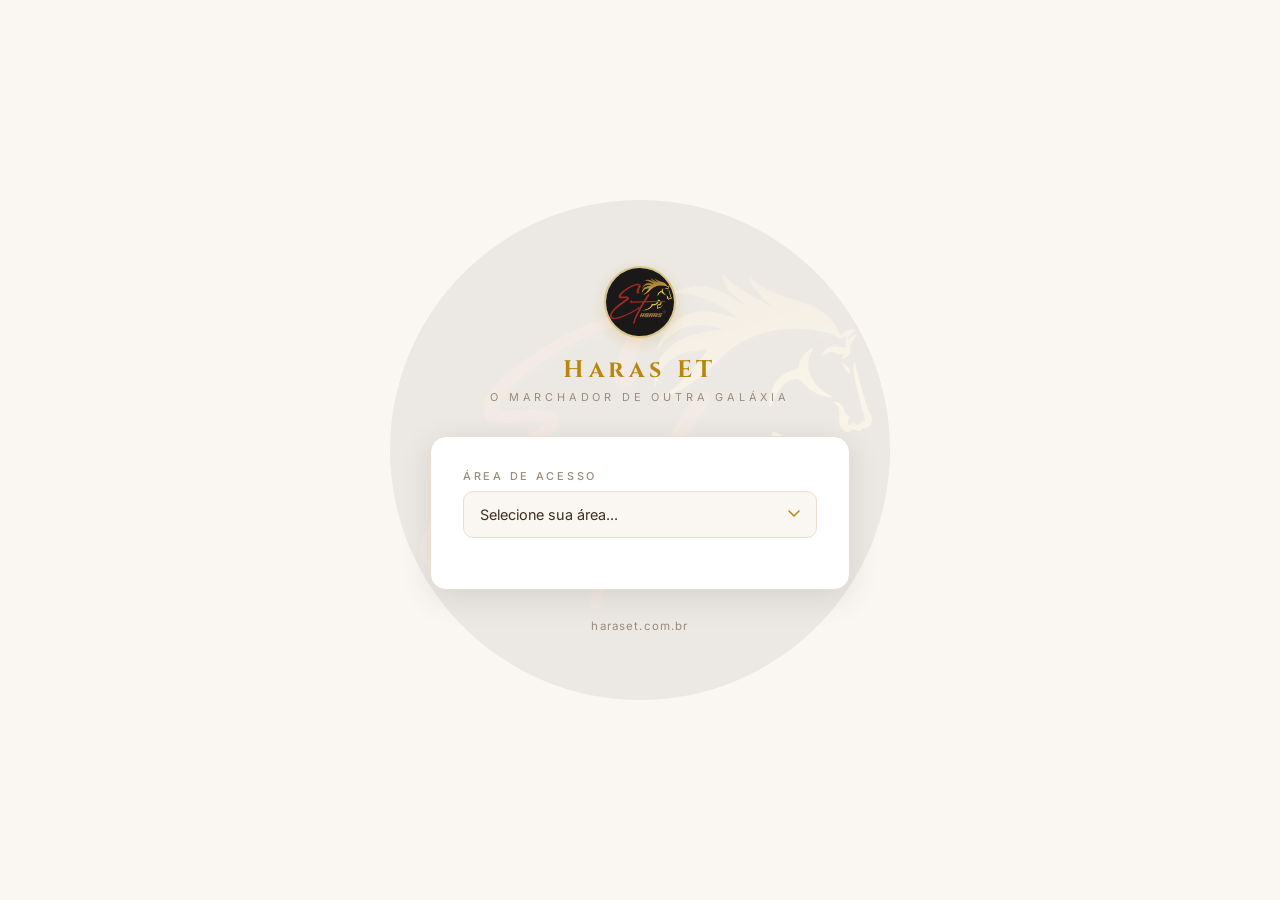
==== commit e80c09f5: "Sistema completo no tema claro creme e dourado" ====
--- a/acesso.html
+++ b/acesso.html
@@ -4,435 +4,356 @@
 <meta charset="UTF-8"/>
 <meta name="viewport" content="width=device-width, initial-scale=1.0, viewport-fit=cover"/>
 <title>Haras ET</title>
-<link href="https://fonts.googleapis.com/css2?family=Cinzel:wght@400;600;900&family=Lato:wght@300;400;700&display=swap" rel="stylesheet"/>
-
-<!-- PWA -->
+<link href="https://fonts.googleapis.com/css2?family=Cinzel:wght@400;600;900&family=Inter:wght@300;400;500;600&display=swap" rel="stylesheet"/>
 <link rel="manifest" href="manifest.json"/>
-<meta name="theme-color" content="#0a0a0a"/>
+<meta name="theme-color" content="#FAF7F2"/>
 <meta name="apple-mobile-web-app-capable" content="yes"/>
-<meta name="apple-mobile-web-app-status-bar-style" content="black-translucent"/>
+<meta name="apple-mobile-web-app-status-bar-style" content="default"/>
 <meta name="apple-mobile-web-app-title" content="Haras ET"/>
 <link rel="apple-touch-icon" href="logo.jpg"/>
-
 <style>
 :root{
-  --gold:#c9a84c;--gold-l:#e8c97e;--gold-d:#7a5c18;
-  --red-b:#c0392b;--bg:#0a0a0a;--bg2:#111;--card:#161616;--card2:#1e1e1e;
-  --border:rgba(201,168,76,0.18);--b2:rgba(255,255,255,0.06);
-  --txt:#f0ebe0;--txt2:#a89880;--txt3:#6b5f4e;
+  --gold:#B8860B;--gold-l:#DAA520;--gold-d:#8B6200;
+  --bg:#FAF7F2;--bg2:#FFFFFF;--card:#FFFFFF;
+  --border:#E8DFD0;--border2:#DAC488;
+  --txt:#3D2E1E;--txt2:#7A6A5A;--txt3:#9A8B7A;
+  --green:#2E7D32;--green-bg:#E8F5E8;
+  --orange:#8B6200;--orange-bg:#FFF3DC;
+  --red:#C0392B;--red-bg:#FDECEA;
+  --shadow:0 2px 12px rgba(61,46,30,0.08);
+  --shadow-lg:0 8px 32px rgba(61,46,30,0.12);
 }
 *,*::before,*::after{box-sizing:border-box;margin:0;padding:0}
 html,body{height:100%}
 body{
-  background:var(--bg);
-  color:var(--txt);
-  font-family:'Lato',sans-serif;
-  font-weight:300;
-  min-height:100vh;
-  display:flex;
-  align-items:center;
-  justify-content:center;
+  background:var(--bg);color:var(--txt);
+  font-family:'Inter',sans-serif;font-weight:400;
+  min-height:100vh;display:flex;align-items:center;justify-content:center;
   padding:1.5rem;
   padding-top:calc(1.5rem + env(safe-area-inset-top));
   padding-bottom:calc(1.5rem + env(safe-area-inset-bottom));
-}
-
-/* BG gradient */
-body::before{
-  content:'';
-  position:fixed;inset:0;
-  background:
-    radial-gradient(ellipse 100% 50% at 50% 0%, rgba(139,26,26,0.15) 0%, transparent 60%),
-    radial-gradient(ellipse 80% 40% at 50% 100%, rgba(201,168,76,0.07) 0%, transparent 60%);
-  pointer-events:none;
-  z-index:0;
+  position:relative;overflow:hidden;
+}
+
+/* Marca d'água */
+.watermark{
+  position:fixed;top:50%;left:50%;
+  transform:translate(-50%,-50%);
+  width:min(80vw,500px);height:min(80vw,500px);
+  border-radius:50%;
+  background:url('logo.jpg') center/cover no-repeat;
+  opacity:0.06;pointer-events:none;z-index:0;
 }
 
 .wrap{
   position:relative;z-index:1;
-  width:100%;max-width:400px;
-  display:flex;flex-direction:column;
-  align-items:center;gap:0;
-}
-
-/* ── LOGO ── */
-.logo-wrap{text-align:center;margin-bottom:2.5rem}
-.logo-wrap img{
-  width:88px;height:88px;
-  object-fit:cover;border-radius:50%;
-  border:2px solid rgba(201,168,76,0.35);
-  box-shadow:0 0 40px rgba(201,168,76,0.12);
-  display:block;margin:0 auto 1.2rem;
+  width:100%;max-width:420px;
+  display:flex;flex-direction:column;align-items:center;
+}
+
+/* Logo */
+.logo-wrap{text-align:center;margin-bottom:2rem}
+.logo-img{
+  width:72px;height:72px;border-radius:50%;
+  object-fit:cover;
+  border:2.5px solid var(--border2);
+  box-shadow:0 4px 16px rgba(184,134,11,0.2);
+  display:block;margin:0 auto 1rem;
 }
 .logo-wrap h1{
-  font-family:'Cinzel',serif;font-size:1.6rem;
-  color:var(--gold);letter-spacing:.2em;margin-bottom:.3rem;
-}
-.logo-wrap p{
-  font-size:.62rem;color:var(--txt3);letter-spacing:.4em;text-transform:uppercase;
-}
-
-/* ── CARD ── */
+  font-family:'Cinzel',serif;font-size:1.5rem;
+  color:var(--gold);letter-spacing:.2em;margin-bottom:.25rem;
+}
+.logo-wrap p{font-size:.68rem;color:var(--txt3);letter-spacing:.35em;text-transform:uppercase}
+
+/* Card */
 .card{
-  background:var(--bg2);
-  border:1px solid var(--border);
-  width:100%;
-  padding:2rem 2rem 1.5rem;
-}
-
-/* ── SELECT AREA ── */
-.area-select-wrap{margin-bottom:1.5rem}
-.area-label{
-  font-family:'Cinzel',serif;font-size:.58rem;
-  letter-spacing:.3em;color:var(--txt3);
-  text-transform:uppercase;display:block;margin-bottom:.6rem;
-}
-.area-select{
-  width:100%;
-  background:var(--card2);
-  border:1px solid var(--b2);
-  color:var(--txt);
-  padding:.85rem 1rem;
-  font-family:'Cinzel',serif;font-size:.82rem;
-  letter-spacing:.08em;
-  outline:none;
-  cursor:pointer;
-  appearance:none;
-  -webkit-appearance:none;
-  background-image:url("data:image/svg+xml,%3Csvg xmlns='http://www.w3.org/2000/svg' width='12' height='8' viewBox='0 0 12 8'%3E%3Cpath d='M1 1l5 5 5-5' stroke='%23c9a84c' stroke-width='1.5' fill='none'/%3E%3C/svg%3E");
-  background-repeat:no-repeat;
-  background-position:right 1rem center;
-  transition:border-color .2s;
-}
-.area-select:focus{border-color:var(--gold)}
-.area-select option{background:var(--card2);color:var(--txt);font-family:'Lato',sans-serif}
-
-/* ── DIVIDER ── */
-.divider{
-  display:flex;align-items:center;gap:.8rem;
-  margin-bottom:1.5rem;
-}
-.divider-line{flex:1;height:1px;background:linear-gradient(to right,transparent,var(--b2),transparent)}
-.divider-icon{font-size:.65rem;color:var(--txt3);letter-spacing:.15em;font-family:'Cinzel',serif;white-space:nowrap}
-
-/* ── INPUT ── */
-.input-wrap{margin-bottom:1.5rem;position:relative}
-.input-label{
-  font-family:'Cinzel',serif;font-size:.58rem;
-  letter-spacing:.3em;color:var(--txt3);
-  text-transform:uppercase;display:block;margin-bottom:.6rem;
-}
-.input-field{
-  width:100%;
-  background:var(--card2);
-  border:1px solid var(--b2);
-  color:var(--txt);
-  padding:.9rem 1rem;
-  font-family:'Lato',sans-serif;font-size:.95rem;
-  outline:none;transition:border-color .2s;
-}
-.input-field:focus{border-color:var(--gold)}
-.input-hint{
-  font-size:.68rem;color:var(--txt3);
-  margin-top:.5rem;line-height:1.5;
-}
-
-/* ── BTN ── */
-.btn-enter{
-  width:100%;
-  background:var(--gold);color:var(--bg);
-  font-family:'Cinzel',serif;font-size:.75rem;
-  letter-spacing:.3em;text-transform:uppercase;
-  padding:1.1rem;border:none;cursor:pointer;
-  font-weight:700;transition:all .25s;
-  position:relative;overflow:hidden;
-  margin-bottom:.8rem;
-}
-.btn-enter:hover:not(:disabled){background:var(--gold-l);transform:translateY(-1px);box-shadow:0 6px 24px rgba(201,168,76,0.25)}
-.btn-enter:disabled{opacity:.6;cursor:not-allowed;transform:none}
-.btn-enter .spinner{
-  display:none;width:14px;height:14px;
-  border:2px solid rgba(0,0,0,.3);border-top-color:#000;
-  border-radius:50%;animation:spin .6s linear infinite;
-  vertical-align:middle;margin-right:.4rem;
-}
-.btn-enter.loading .spinner{display:inline-block}
-
-/* ── ERROR ── */
+  background:var(--card);border:1.5px solid var(--border);
+  border-radius:16px;width:100%;padding:2rem;
+  box-shadow:var(--shadow-lg);
+}
+
+/* Labels */
+.lbl{
+  font-size:.68rem;color:var(--txt3);letter-spacing:.25em;
+  text-transform:uppercase;display:block;margin-bottom:.5rem;
+  font-weight:500;
+}
+
+/* Select */
+.sel{
+  width:100%;background:var(--bg);border:1.5px solid var(--border);
+  border-radius:10px;padding:.85rem 1rem;
+  font-family:'Inter',sans-serif;font-size:.9rem;color:var(--txt);
+  outline:none;cursor:pointer;appearance:none;-webkit-appearance:none;
+  background-image:url("data:image/svg+xml,%3Csvg xmlns='http://www.w3.org/2000/svg' width='12' height='8' viewBox='0 0 12 8'%3E%3Cpath d='M1 1l5 5 5-5' stroke='%23B8860B' stroke-width='1.5' fill='none' stroke-linecap='round'/%3E%3C/svg%3E");
+  background-repeat:no-repeat;background-position:right 1rem center;
+  transition:border-color .2s,box-shadow .2s;margin-bottom:1.2rem;
+}
+.sel:focus{border-color:var(--gold);box-shadow:0 0 0 3px rgba(184,134,11,0.12)}
+.sel option{background:#fff;color:var(--txt)}
+
+/* Badge área */
+.area-badge{
+  display:flex;align-items:center;gap:12px;
+  background:linear-gradient(135deg,#FFFBF0,#FFF8E7);
+  border:1.5px solid var(--border2);border-radius:12px;
+  padding:1rem 1.2rem;margin-bottom:1.2rem;
+  animation:fadeIn .2s ease;
+}
+.area-badge.cliente{background:linear-gradient(135deg,#F0F7FF,#E8F2FF);border-color:#B3CFF5}
+.area-badge.colab{background:linear-gradient(135deg,#F0FBF0,#E8F8E8);border-color:#A5D6A7}
+.badge-icon{
+  width:40px;height:40px;border-radius:10px;
+  background:rgba(184,134,11,0.12);
+  display:flex;align-items:center;justify-content:center;
+  font-size:1.2rem;flex-shrink:0;
+}
+.area-badge.cliente .badge-icon{background:rgba(25,118,210,0.1)}
+.area-badge.colab .badge-icon{background:rgba(46,125,50,0.1)}
+.badge-txt h4{font-size:.9rem;font-weight:600;color:var(--txt);margin-bottom:.15rem}
+.badge-txt p{font-size:.75rem;color:var(--txt2);line-height:1.4}
+
+/* Divider */
+.div-wrap{display:flex;align-items:center;gap:10px;margin-bottom:1.2rem}
+.div-line{flex:1;height:1px;background:var(--border)}
+.div-txt{font-size:.65rem;color:var(--txt3);letter-spacing:.2em;white-space:nowrap}
+
+/* Input */
+.inp{
+  width:100%;background:var(--bg);border:1.5px solid var(--border);
+  border-radius:10px;padding:.85rem 1rem;
+  font-family:'Inter',sans-serif;font-size:.9rem;color:var(--txt);
+  outline:none;transition:border-color .2s,box-shadow .2s;
+  margin-bottom:1.2rem;
+}
+.inp:focus{border-color:var(--gold);box-shadow:0 0 0 3px rgba(184,134,11,0.12)}
+.inp-hint{font-size:.7rem;color:var(--txt3);margin-top:-.8rem;margin-bottom:1rem;line-height:1.5}
+
+/* Buttons */
+.btn-gold{
+  width:100%;background:var(--gold);color:#FAF7F2;
+  border:none;border-radius:10px;padding:.95rem;
+  font-family:'Cinzel',serif;font-size:.75rem;letter-spacing:.2em;
+  font-weight:600;cursor:pointer;transition:all .2s;
+  margin-bottom:.7rem;display:flex;align-items:center;justify-content:center;gap:.5rem;
+}
+.btn-gold:hover:not(:disabled){background:var(--gold-l);transform:translateY(-1px);box-shadow:0 4px 16px rgba(184,134,11,0.3)}
+.btn-gold:disabled{opacity:.6;cursor:not-allowed;transform:none}
+.btn-ghost{
+  width:100%;background:transparent;color:var(--txt3);
+  border:1.5px solid var(--border);border-radius:10px;padding:.8rem;
+  font-family:'Inter',sans-serif;font-size:.82rem;cursor:pointer;
+  transition:all .2s;text-decoration:none;display:block;text-align:center;
+}
+.btn-ghost:hover{border-color:var(--gold);color:var(--gold)}
+
+/* Soon */
+.soon{
+  background:#F0FBF0;border:1.5px solid #A5D6A7;
+  border-radius:12px;padding:1.2rem;text-align:center;
+  margin-bottom:1rem;
+}
+.soon p{font-size:.8rem;color:var(--green);font-weight:500}
+.soon span{font-size:.72rem;color:#4CAF50;display:block;margin-top:.3rem}
+
+/* Error */
 .erro{
-  background:rgba(192,57,43,.1);border:1px solid rgba(192,57,43,.3);
-  color:#e74c3c;font-size:.75rem;padding:.8rem 1rem;
-  margin-bottom:1rem;display:none;font-family:'Cinzel',serif;
-  letter-spacing:.08em;text-align:center;
-}
-.erro.show{display:block;animation:shake .3s ease}
-
-/* ── AREA BADGE ── */
-.area-badge{
-  display:flex;align-items:center;gap:.6rem;
-  margin-bottom:1.5rem;padding:.8rem 1rem;
-  border:1px solid var(--b2);background:rgba(255,255,255,.02);
-  transition:all .3s;
-}
-.area-badge .ab-icon{font-size:1.2rem}
-.area-badge .ab-info h4{font-family:'Cinzel',serif;font-size:.75rem;letter-spacing:.1em;color:var(--txt);margin-bottom:.15rem}
-.area-badge .ab-info p{font-size:.68rem;color:var(--txt2);line-height:1.4}
-
-/* Admin badge */
-.area-badge.admin{border-color:rgba(201,168,76,.3);background:rgba(201,168,76,.04)}
-/* Cliente badge */
-.area-badge.cliente{border-color:rgba(52,152,219,.25);background:rgba(52,152,219,.04)}
-/* Colab badge */
-.area-badge.colab{border-color:rgba(46,204,113,.25);background:rgba(46,204,113,.04)}
-
-/* ── FOOTER ── */
-.card-footer{
-  text-align:center;padding-top:.8rem;border-top:1px solid var(--b2);
-}
-.card-footer a{
-  font-family:'Cinzel',serif;font-size:.58rem;letter-spacing:.2em;
-  color:var(--txt3);text-decoration:none;transition:color .2s;
-}
-.card-footer a:hover{color:var(--gold)}
-
-/* ── COLAB SOON ── */
-.soon-box{
-  background:rgba(46,204,113,.06);border:1px solid rgba(46,204,113,.15);
-  padding:1rem;text-align:center;margin-bottom:1rem;
-}
-.soon-box p{font-family:'Cinzel',serif;font-size:.62rem;letter-spacing:.2em;color:#2ecc71}
+  background:var(--red-bg);border:1.5px solid rgba(192,57,43,.25);
+  border-radius:10px;color:var(--red);font-size:.8rem;
+  padding:.8rem 1rem;margin-bottom:1rem;
+  display:none;text-align:center;animation:shake .3s ease;
+}
+.erro.show{display:block}
+
+/* Spinner */
+.spin{
+  width:16px;height:16px;border:2px solid rgba(250,247,242,.3);
+  border-top-color:#FAF7F2;border-radius:50%;
+  animation:spin .6s linear infinite;display:none;
+}
+.loading .spin{display:block}
+.loading .btn-txt{display:none}
+
+/* Footer */
+.footer{text-align:center;margin-top:1.5rem}
+.footer a{font-size:.72rem;color:var(--txt3);text-decoration:none;letter-spacing:.1em;transition:color .2s}
+.footer a:hover{color:var(--gold)}
 
 @keyframes spin{to{transform:rotate(360deg)}}
-@keyframes shake{0%,100%{transform:translateX(0)}25%{transform:translateX(-5px)}75%{transform:translateX(5px)}}
-@keyframes fadeIn{from{opacity:0;transform:translateY(6px)}to{opacity:1;transform:translateY(0)}}
-.fade-in{animation:fadeIn .25s ease forwards}
+@keyframes fadeIn{from{opacity:0;transform:translateY(4px)}to{opacity:1;transform:translateY(0)}}
+@keyframes shake{0%,100%{transform:translateX(0)}25%{transform:translateX(-4px)}75%{transform:translateX(4px)}}
 </style>
 </head>
 <body>
 
+<div class="watermark"></div>
+
 <div class="wrap">
-
-  <!-- LOGO -->
   <div class="logo-wrap">
-    <img src="logo.jpg" alt="Haras ET"/>
+    <img src="logo.jpg" alt="Haras ET" class="logo-img"/>
     <h1>Haras ET</h1>
     <p>O Marchador de Outra Galáxia</p>
   </div>
 
-  <!-- CARD -->
   <div class="card">
-
-    <!-- SELECT ÁREA -->
-    <div class="area-select-wrap">
-      <span class="area-label">Área de acesso</span>
-      <select class="area-select" id="area-select" onchange="mudarArea()">
-        <option value="">Selecione sua área...</option>
-        <option value="admin">👑  Administração</option>
-        <option value="cliente">👤  Cliente</option>
-        <option value="colab">🤝  Colaborador</option>
-      </select>
+    <span class="lbl">Área de acesso</span>
+    <select class="sel" id="area-select" onchange="mudarArea()">
+      <option value="">Selecione sua área...</option>
+      <option value="admin">👑  Administração</option>
+      <option value="cliente">👤  Cliente</option>
+      <option value="colab">🤝  Colaborador</option>
+    </select>
+
+    <div id="area-badge" style="display:none"></div>
+    <div id="divider" class="div-wrap" style="display:none">
+      <div class="div-line"></div><div class="div-txt">Identificação</div><div class="div-line"></div>
     </div>
 
-    <!-- BADGE DA ÁREA -->
-    <div id="area-badge" style="display:none"></div>
-
-    <!-- DIVIDER -->
-    <div id="divider" class="divider" style="display:none">
-      <div class="divider-line"></div>
-      <div class="divider-icon">Identificação</div>
-      <div class="divider-line"></div>
+    <div id="input-group" style="display:none">
+      <span class="lbl" id="inp-label">Senha</span>
+      <input class="inp" id="inp-field" type="password" placeholder="••••••••" onkeydown="if(event.key==='Enter')entrar()"/>
+      <div class="inp-hint" id="inp-hint"></div>
     </div>
 
-    <!-- INPUT -->
-    <div id="input-wrap" class="input-wrap" style="display:none">
-      <label class="input-label" id="input-label">Senha</label>
-      <input class="input-field" id="input-field" type="password" placeholder="••••••••" onkeydown="if(event.key==='Enter')entrar()"/>
-      <div class="input-hint" id="input-hint"></div>
+    <div id="soon-box" class="soon" style="display:none">
+      <p>🚧 Área em desenvolvimento</p>
+      <span>Em breve disponível para colaboradores</span>
     </div>
 
-    <!-- COLAB SOON -->
-    <div id="colab-soon" class="soon-box" style="display:none">
-      <p>🚧 Área em desenvolvimento · Em breve</p>
-    </div>
-
-    <!-- ERROR -->
     <div class="erro" id="erro"></div>
 
-    <!-- BTN -->
-    <button class="btn-enter" id="btn-entrar" onclick="entrar()" style="display:none">
-      <span class="spinner"></span>
+    <button class="btn-gold" id="btn-entrar" onclick="entrar()" style="display:none">
+      <div class="spin"></div>
       <span class="btn-txt">Entrar</span>
     </button>
 
-    <!-- FOOTER -->
-    <div class="card-footer" id="card-footer" style="display:none">
-      <a href="index.html">← Voltar ao site</a>
-    </div>
-
+    <a href="index.html" class="btn-ghost" id="btn-back" style="display:none">← Voltar ao site</a>
   </div>
 
+  <div class="footer">
+    <a href="index.html">haraset.com.br</a>
+  </div>
 </div>
 
 <script>
-const API_BASE = 'https://haraset-api.onrender.com';
-let areaAtual = '';
-
-// ── MUDAR ÁREA ────────────────────────────────────────────────
+const API = 'https://haraset-api.onrender.com';
+let area = '';
+
 function mudarArea(){
-  areaAtual = document.getElementById('area-select').value;
+  area = document.getElementById('area-select').value;
   const badge  = document.getElementById('area-badge');
   const div    = document.getElementById('divider');
-  const inp    = document.getElementById('input-wrap');
-  const lbl    = document.getElementById('input-label');
-  const hint   = document.getElementById('input-hint');
-  const field  = document.getElementById('input-field');
+  const grp    = document.getElementById('input-group');
+  const lbl    = document.getElementById('inp-label');
+  const hint   = document.getElementById('inp-hint');
+  const field  = document.getElementById('inp-field');
   const btn    = document.getElementById('btn-entrar');
-  const soon   = document.getElementById('colab-soon');
-  const footer = document.getElementById('card-footer');
+  const soon   = document.getElementById('soon-box');
+  const back   = document.getElementById('btn-back');
   const erro   = document.getElementById('erro');
 
-  // Reset
   erro.classList.remove('show');
   field.value = '';
-  soon.style.display = 'none';
-
-  if(!areaAtual){
-    badge.style.display='none'; div.style.display='none';
-    inp.style.display='none'; btn.style.display='none';
-    footer.style.display='none'; return;
-  }
-
-  // Badge
-  const badges = {
-    admin:  { cls:'admin',   icon:'👑', title:'Administração',  desc:'Gestão de clientes, animais, faturas e pagamentos' },
-    cliente:{ cls:'cliente', icon:'👤', title:'Cliente',         desc:'Visualize suas faturas e pague via PIX' },
-    colab:  { cls:'colab',   icon:'🤝', title:'Colaborador',     desc:'Ficha dos animais e relatórios de tratos' },
-  };
-  const b = badges[areaAtual];
-  badge.className = 'area-badge fade-in '+b.cls;
-  badge.style.display = 'flex';
-  badge.innerHTML = `<div class="ab-icon">${b.icon}</div><div class="ab-info"><h4>${b.title}</h4><p>${b.desc}</p></div>`;
-
-  footer.style.display = 'block';
-
-  if(areaAtual === 'colab'){
-    div.style.display='none'; inp.style.display='none';
-    btn.style.display='none'; soon.style.display='block'; return;
-  }
-
-  div.style.display  = 'flex';
-  inp.style.display  = 'block';
-  btn.style.display  = 'block';
-  soon.style.display = 'none';
-
-  if(areaAtual === 'admin'){
-    lbl.textContent = 'Senha de Acesso';
-    field.type = 'password';
-    field.placeholder = '••••••••';
-    hint.textContent = '';
-    document.querySelector('.btn-txt').textContent = 'Entrar no Sistema';
+  btn.classList.remove('loading');
+  btn.disabled = false;
+
+  if(!area){
+    badge.style.display=div.style.display=grp.style.display=btn.style.display=soon.style.display=back.style.display='none';
+    return;
+  }
+
+  const info = {
+    admin:  {cls:'admin',  icon:'👑', title:'Administração', desc:'Gestão de clientes, animais, faturas e pagamentos'},
+    cliente:{cls:'cliente',icon:'👤', title:'Cliente',        desc:'Visualize suas faturas e pague via PIX'},
+    colab:  {cls:'colab',  icon:'🤝', title:'Colaborador',    desc:'Ficha dos animais e relatórios de tratos'},
+  }[area];
+
+  badge.className='area-badge '+info.cls;
+  badge.style.display='flex';
+  badge.innerHTML=`<div class="badge-icon">${info.icon}</div><div class="badge-txt"><h4>${info.title}</h4><p>${info.desc}</p></div>`;
+  back.style.display='block';
+
+  if(area==='colab'){
+    div.style.display=grp.style.display=btn.style.display='none';
+    soon.style.display='block'; return;
+  }
+
+  soon.style.display='none';
+  div.style.display='flex';
+  grp.style.display='block';
+  btn.style.display='flex';
+
+  if(area==='admin'){
+    lbl.textContent='Senha de Acesso';
+    field.type='password';field.placeholder='••••••••';
+    hint.textContent='';
+    document.querySelector('.btn-txt').textContent='Entrar no Sistema';
   } else {
-    lbl.textContent = 'Código de Acesso';
-    field.type = 'text';
-    field.placeholder = 'Digite seu código';
-    hint.textContent = 'Código fornecido pelo Haras ET (CPF ou telefone sem formatação)';
-    document.querySelector('.btn-txt').textContent = 'Acessar Minhas Faturas';
-  }
-
-  // Foca o input
-  setTimeout(()=>field.focus(), 100);
-}
-
-// ── ENTRAR ────────────────────────────────────────────────────
+    lbl.textContent='Código de Acesso';
+    field.type='text';field.placeholder='Digite seu código';
+    hint.textContent='CPF ou telefone sem formatação — ex: 81999999999';
+    document.querySelector('.btn-txt').textContent='Acessar Minhas Faturas';
+  }
+  setTimeout(()=>field.focus(),100);
+}
+
 async function entrar(){
-  if(!areaAtual) return;
-  const valor = document.getElementById('input-field').value.trim();
-  if(!valor){ showErro('Digite seu '+( areaAtual==='admin'?'senha':'código')); return; }
-
+  if(!area) return;
+  const valor = document.getElementById('inp-field').value.trim();
+  if(!valor){ showErro(area==='admin'?'Digite a senha':'Digite seu código'); return; }
   const btn = document.getElementById('btn-entrar');
-  btn.classList.add('loading'); btn.disabled = true;
-
+  btn.classList.add('loading'); btn.disabled=true;
   try{
-    if(areaAtual === 'admin'){
-      const r = await fetch(API_BASE+'/api/auth/admin', {
-        method:'POST', headers:{'Content-Type':'application/json'},
-        body: JSON.stringify({senha: valor})
-      });
-      const j = await r.json();
+    if(area==='admin'){
+      const r=await fetch(API+'/api/auth/admin',{method:'POST',headers:{'Content-Type':'application/json'},body:JSON.stringify({senha:valor})});
+      const j=await r.json();
       if(!j.ok) throw new Error(j.erro||'Senha incorreta');
-      salvarSessao(j.token, 'admin', null, 'Administrador');
-      window.location.href = 'sistema.html';
-
-    } else if(areaAtual === 'cliente'){
-      const r = await fetch(API_BASE+'/api/auth/cliente', {
-        method:'POST', headers:{'Content-Type':'application/json'},
-        body: JSON.stringify({codigo: valor})
-      });
-      const j = await r.json();
+      salvarSessao(j.token,'admin',null,'Administrador');
+      window.location.href='sistema.html';
+    } else {
+      const r=await fetch(API+'/api/auth/cliente',{method:'POST',headers:{'Content-Type':'application/json'},body:JSON.stringify({codigo:valor})});
+      const j=await r.json();
       if(!j.ok) throw new Error(j.erro||'Código inválido');
-      salvarSessao(j.token, 'cliente', j.clienteId, j.nome);
-      window.location.href = 'portal.html';
+      salvarSessao(j.token,'cliente',j.clienteId,j.nome);
+      window.location.href='portal.html';
     }
-  } catch(e){
-    btn.classList.remove('loading'); btn.disabled = false;
+  }catch(e){
+    btn.classList.remove('loading'); btn.disabled=false;
     showErro(e.message||'Erro ao conectar');
   }
 }
 
-// ── SESSÃO ────────────────────────────────────────────────────
-function salvarSessao(token, perfil, clienteId, nome){
-  sessionStorage.setItem('het_token',     token);
-  sessionStorage.setItem('het_perfil',    perfil);
-  if(clienteId) sessionStorage.setItem('het_clienteId', clienteId);
-  if(nome)      sessionStorage.setItem('het_nome',      nome);
-  // Admin persiste no localStorage (lembrar)
-  if(perfil === 'admin'){
-    localStorage.setItem('het_token',  token);
-    localStorage.setItem('het_perfil', perfil);
-  }
-}
-
-// ── ERROR ─────────────────────────────────────────────────────
+function salvarSessao(token,perfil,clienteId,nome){
+  sessionStorage.setItem('het_token',token);
+  sessionStorage.setItem('het_perfil',perfil);
+  if(clienteId) sessionStorage.setItem('het_clienteId',clienteId);
+  if(nome) sessionStorage.setItem('het_nome',nome);
+  if(perfil==='admin'){ localStorage.setItem('het_token',token); localStorage.setItem('het_perfil',perfil); }
+}
+
 function showErro(msg){
-  const el = document.getElementById('erro');
-  el.textContent = msg;
-  el.classList.add('show');
-  setTimeout(()=>el.classList.remove('show'), 3500);
-}
-
-// ── AUTO LOGIN ────────────────────────────────────────────────
-window.addEventListener('load', function(){
-  // Se admin já logado, vai direto pro sistema
-  const token  = localStorage.getItem('het_token');
-  const perfil = localStorage.getItem('het_perfil');
-  if(token && perfil === 'admin'){
-    // Verifica se token ainda é válido
-    fetch(API_BASE+'/api/auth/me', {
-      headers:{ 'Authorization':'Bearer '+token }
-    }).then(r=>r.json()).then(j=>{
-      if(j.ok) window.location.href = 'sistema.html';
-    }).catch(()=>{});
-  }
-
-  // Pre-seleciona área se veio por hash
-  const hash = window.location.hash.replace('#','');
+  const el=document.getElementById('erro');
+  el.textContent=msg; el.classList.add('show');
+  setTimeout(()=>el.classList.remove('show'),3500);
+}
+
+window.addEventListener('load',function(){
+  const token=localStorage.getItem('het_token');
+  const perfil=localStorage.getItem('het_perfil');
+  if(token&&perfil==='admin'){
+    fetch(API+'/api/auth/me',{headers:{'Authorization':'Bearer '+token}})
+      .then(r=>r.json()).then(j=>{ if(j.ok) window.location.href='sistema.html'; }).catch(()=>{});
+  }
+  const hash=window.location.hash.replace('#','');
   if(['admin','cliente','colab'].includes(hash)){
-    document.getElementById('area-select').value = hash;
-    mudarArea();
+    document.getElementById('area-select').value=hash; mudarArea();
   }
 });
 
-// ── PWA ──────────────────────────────────────────────────────
 if('serviceWorker' in navigator){
-  window.addEventListener('load', function(){
-    navigator.serviceWorker.register('sw.js').catch(function(){});
-  });
-}
-
-let deferredPrompt = null;
-window.addEventListener('beforeinstallprompt', function(e){
-  e.preventDefault(); deferredPrompt = e;
-});
+  window.addEventListener('load',function(){ navigator.serviceWorker.register('sw.js').catch(function(){}); });
+}
 </script>
 </body>
 </html>
